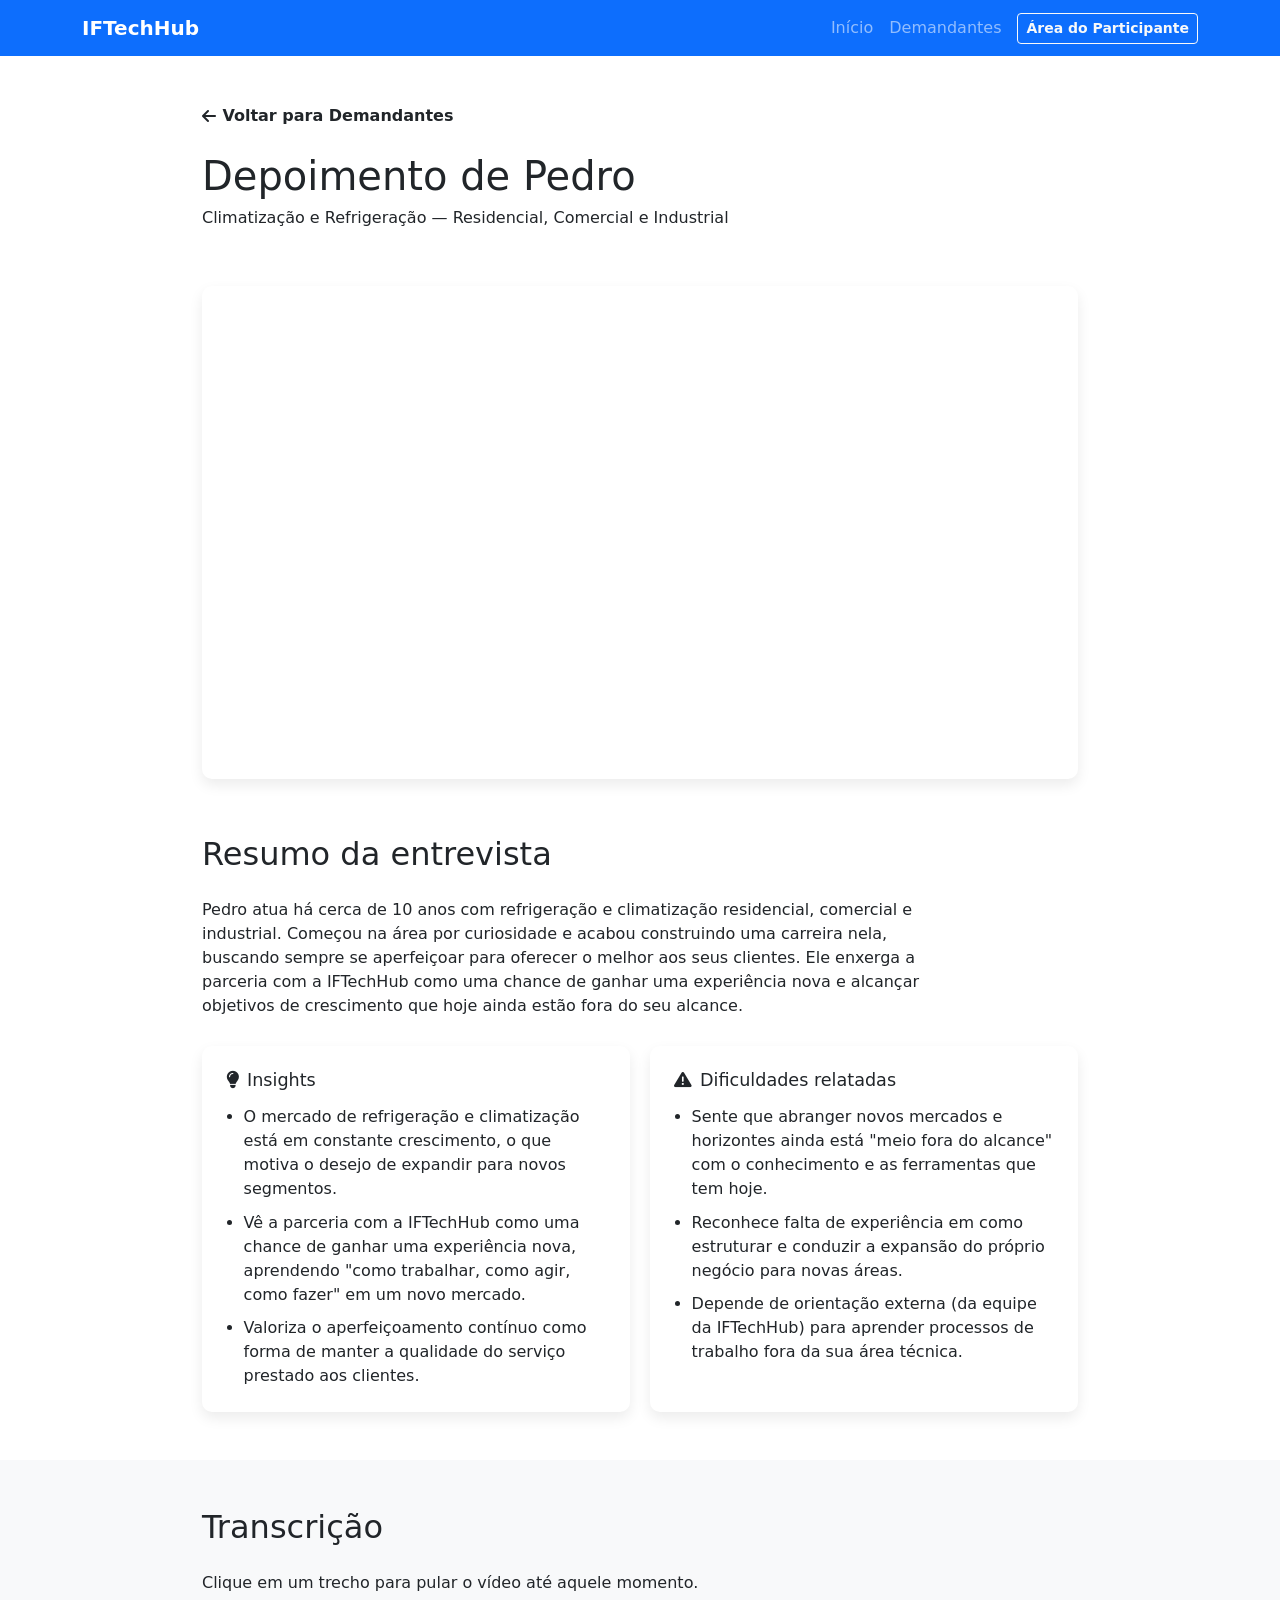
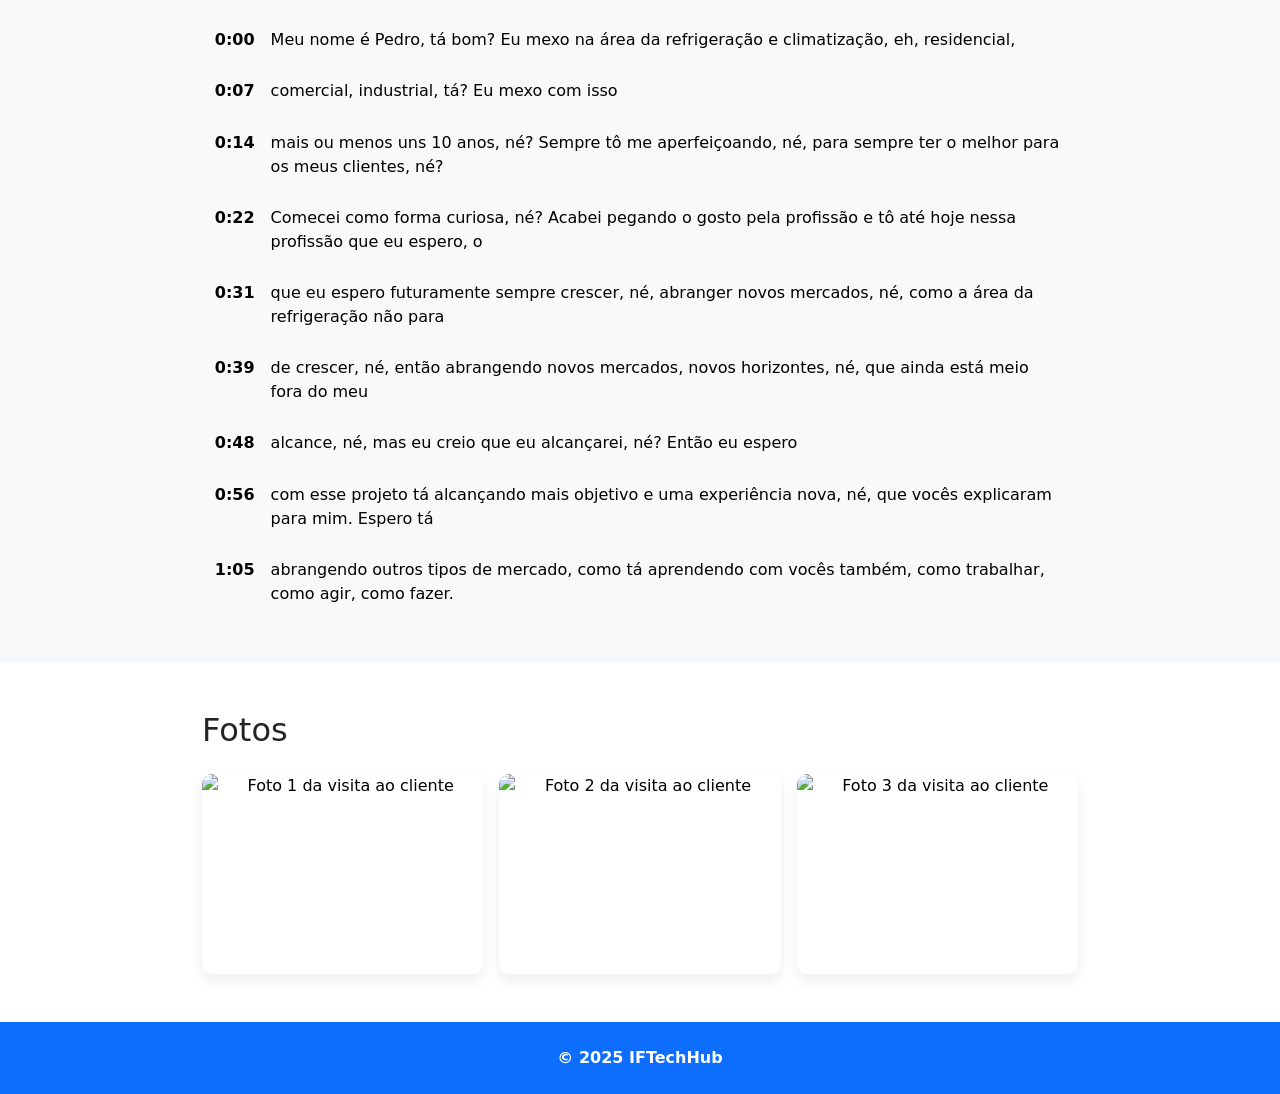
==== demandantes/cliente-1.html @ 68aa7956 "Adiciona página de detalhe do Demandante (cliente-1)" ====
<!doctype html>
<html lang="pt-br">
<head>
  <meta charset="utf-8" />
  <meta name="viewport" content="width=device-width, initial-scale=1" />
  <title>Depoimento de Pedro | IFTechHub</title>
  <link href="https://cdn.jsdelivr.net/npm/bootstrap@5.3.2/dist/css/bootstrap.min.css" rel="stylesheet">
  <link rel="stylesheet" href="https://cdnjs.cloudflare.com/ajax/libs/font-awesome/6.5.0/css/all.min.css">
  <link rel="stylesheet" href="../css/base.css">
  <link rel="stylesheet" href="../css/layout.css">
  <link rel="stylesheet" href="../css/components.css">
  <link rel="stylesheet" href="../css/footer.css">
  <link rel="stylesheet" href="../css/demandante-detalhe.css">
  <link rel="shortcut icon" href="../img/fivicon/fivicon.png" type="image/x-icon">
</head>

<body>

  <!-- Navbar -->
  <header class="navbar navbar-expand-lg navbar-dark bg-primary sticky-top">
    <div class="container">
      <a class="navbar-brand fw-bold" href="../index.html">IFTechHub</a>
      <button class="navbar-toggler" type="button" data-bs-toggle="collapse" data-bs-target="#mainNav" aria-controls="mainNav" aria-expanded="false" aria-label="Toggle navigation">
        <span class="navbar-toggler-icon"></span>
      </button>

      <div class="collapse navbar-collapse" id="mainNav">
        <ul class="navbar-nav ms-auto align-items-lg-center">
          <li class="nav-item"><a class="nav-link" href="../index.html">Início</a></li>
          <li class="nav-item"><a class="nav-link" href="../index.html#demandantes">Demandantes</a></li>
          <li class="nav-item ms-lg-2">
            <a class="btn btn-outline-light btn-sm fw-bold" href="../area-participante.html">Área do Participante</a>
          </li>
        </ul>
      </div>
    </div>
  </header>

  <!-- Cabeçalho da entrevista -->
  <section class="py-5 bg-white">
    <div class="container" style="max-width: 900px;">
      <a href="../index.html#demandantes" class="entrevista-voltar"><i class="fas fa-arrow-left"></i> Voltar para Demandantes</a>
      <h1 class="entrevista-titulo">Depoimento de Pedro</h1>
      <p class="entrevista-subtitulo">Climatização e Refrigeração — Residencial, Comercial e Industrial</p>
    </div>
  </section>

  <!-- Vídeo -->
  <section class="py-2 bg-white">
    <div class="container" style="max-width: 900px;">
      <div class="entrevista-video-wrapper" id="entrevistaVideoWrapper">
        <div id="entrevistaPlayer" data-video-id="fAxshQX1a_c"></div>
      </div>
    </div>
  </section>

  <!-- Resumo da entrevista -->
  <section class="py-5 bg-white">
    <div class="container" style="max-width: 900px;">
      <h2 class="entrevista-secao-titulo">Resumo da entrevista</h2>
      <p class="entrevista-resumo-texto">
        Pedro atua há cerca de 10 anos com refrigeração e climatização residencial, comercial e industrial. Começou na área por curiosidade e acabou construindo uma carreira nela, buscando sempre se aperfeiçoar para oferecer o melhor aos seus clientes. Ele enxerga a parceria com a IFTechHub como uma chance de ganhar uma experiência nova e alcançar objetivos de crescimento que hoje ainda estão fora do seu alcance.
      </p>
      <div class="entrevista-resumo-grid">
        <div class="entrevista-resumo-card">
          <h3><i class="fas fa-lightbulb"></i> Insights</h3>
          <ul>
            <li>O mercado de refrigeração e climatização está em constante crescimento, o que motiva o desejo de expandir para novos segmentos.</li>
            <li>Vê a parceria com a IFTechHub como uma chance de ganhar uma experiência nova, aprendendo "como trabalhar, como agir, como fazer" em um novo mercado.</li>
            <li>Valoriza o aperfeiçoamento contínuo como forma de manter a qualidade do serviço prestado aos clientes.</li>
          </ul>
        </div>
        <div class="entrevista-resumo-card">
          <h3><i class="fas fa-triangle-exclamation"></i> Dificuldades relatadas</h3>
          <ul>
            <li>Sente que abranger novos mercados e horizontes ainda está "meio fora do alcance" com o conhecimento e as ferramentas que tem hoje.</li>
            <li>Reconhece falta de experiência em como estruturar e conduzir a expansão do próprio negócio para novas áreas.</li>
            <li>Depende de orientação externa (da equipe da IFTechHub) para aprender processos de trabalho fora da sua área técnica.</li>
          </ul>
        </div>
      </div>
    </div>
  </section>

  <!-- Transcrição sincronizada -->
  <section class="py-5 bg-light">
    <div class="container" style="max-width: 900px;">
      <h2 class="entrevista-secao-titulo">Transcrição</h2>
      <p class="entrevista-transcricao-dica">Clique em um trecho para pular o vídeo até aquele momento.</p>
      <div class="entrevista-transcricao">
        <button type="button" class="transcricao-linha" data-time="0">
          <span class="transcricao-tempo">0:00</span>
          <span class="transcricao-texto">Meu nome é Pedro, tá bom? Eu mexo na área da refrigeração e climatização, eh, residencial,</span>
        </button>
        <button type="button" class="transcricao-linha" data-time="7">
          <span class="transcricao-tempo">0:07</span>
          <span class="transcricao-texto">comercial, industrial, tá? Eu mexo com isso</span>
        </button>
        <button type="button" class="transcricao-linha" data-time="14">
          <span class="transcricao-tempo">0:14</span>
          <span class="transcricao-texto">mais ou menos uns 10 anos, né? Sempre tô me aperfeiçoando, né, para sempre ter o melhor para os meus clientes, né?</span>
        </button>
        <button type="button" class="transcricao-linha" data-time="22">
          <span class="transcricao-tempo">0:22</span>
          <span class="transcricao-texto">Comecei como forma curiosa, né? Acabei pegando o gosto pela profissão e tô até hoje nessa profissão que eu espero, o</span>
        </button>
        <button type="button" class="transcricao-linha" data-time="31">
          <span class="transcricao-tempo">0:31</span>
          <span class="transcricao-texto">que eu espero futuramente sempre crescer, né, abranger novos mercados, né, como a área da refrigeração não para</span>
        </button>
        <button type="button" class="transcricao-linha" data-time="39">
          <span class="transcricao-tempo">0:39</span>
          <span class="transcricao-texto">de crescer, né, então abrangendo novos mercados, novos horizontes, né, que ainda está meio fora do meu</span>
        </button>
        <button type="button" class="transcricao-linha" data-time="48">
          <span class="transcricao-tempo">0:48</span>
          <span class="transcricao-texto">alcance, né, mas eu creio que eu alcançarei, né? Então eu espero</span>
        </button>
        <button type="button" class="transcricao-linha" data-time="56">
          <span class="transcricao-tempo">0:56</span>
          <span class="transcricao-texto">com esse projeto tá alcançando mais objetivo e uma experiência nova, né, que vocês explicaram para mim. Espero tá</span>
        </button>
        <button type="button" class="transcricao-linha" data-time="65">
          <span class="transcricao-tempo">1:05</span>
          <span class="transcricao-texto">abrangendo outros tipos de mercado, como tá aprendendo com vocês também, como trabalhar, como agir, como fazer.</span>
        </button>
      </div>
    </div>
  </section>

  <!-- Galeria de fotos -->
  <section class="py-5 bg-white">
    <div class="container" style="max-width: 900px;">
      <h2 class="entrevista-secao-titulo">Fotos</h2>
      <div class="entrevista-galeria">
        <button type="button" class="entrevista-foto" data-src="../img/demandantes/foto-cliente-1-1.jpg">
          <img src="../img/demandantes/foto-cliente-1-1.jpg" alt="Foto 1 da visita ao cliente">
        </button>
        <button type="button" class="entrevista-foto" data-src="../img/demandantes/foto-cliente-1-2.jpg">
          <img src="../img/demandantes/foto-cliente-1-2.jpg" alt="Foto 2 da visita ao cliente">
        </button>
        <button type="button" class="entrevista-foto" data-src="../img/demandantes/foto-cliente-1-3.jpg">
          <img src="../img/demandantes/foto-cliente-1-3.jpg" alt="Foto 3 da visita ao cliente">
        </button>
      </div>
    </div>
  </section>

  <!-- Lightbox de fotos -->
  <div class="entrevista-lightbox" id="fotoLightbox" aria-hidden="true">
    <button type="button" class="entrevista-lightbox-close" id="fotoLightboxClose" aria-label="Fechar imagem ampliada">&times;</button>
    <img src="" alt="" class="entrevista-lightbox-img" id="fotoLightboxImg">
  </div>

  <!-- Footer -->
  <footer class="py-4 bg-primary text-white">
    <div class="container text-center">
      <strong>© 2025 IFTechHub</strong>
    </div>
  </footer>

  <script src="https://www.youtube.com/iframe_api"></script>
  <script>
  var entrevistaPlayer;
  function onYouTubeIframeAPIReady() {
    const playerEl = document.getElementById('entrevistaPlayer');
    entrevistaPlayer = new YT.Player('entrevistaPlayer', {
      videoId: playerEl.dataset.videoId,
      playerVars: { rel: 0 }
    });
  }

  (function () {
    const linhas = document.querySelectorAll('.transcricao-linha');
    const videoWrapper = document.getElementById('entrevistaVideoWrapper');

    linhas.forEach((linha) => {
      linha.addEventListener('click', () => {
        const tempo = Number(linha.dataset.time);
        if (entrevistaPlayer && typeof entrevistaPlayer.seekTo === 'function') {
          entrevistaPlayer.seekTo(tempo, true);
          entrevistaPlayer.playVideo();
        }
        videoWrapper.scrollIntoView({ behavior: 'smooth', block: 'center' });
      });
    });
  })();

  (function () {
    const fotos = document.querySelectorAll('.entrevista-foto');
    const lightbox = document.getElementById('fotoLightbox');
    const lightboxImg = document.getElementById('fotoLightboxImg');
    const closeBtn = document.getElementById('fotoLightboxClose');

    function openLightbox(src, alt) {
      lightboxImg.src = src;
      lightboxImg.alt = alt;
      lightbox.classList.add('is-open');
      lightbox.setAttribute('aria-hidden', 'false');
    }

    function closeLightbox() {
      lightbox.classList.remove('is-open');
      lightbox.setAttribute('aria-hidden', 'true');
    }

    fotos.forEach((foto) => {
      foto.addEventListener('click', () => {
        openLightbox(foto.dataset.src, foto.querySelector('img').alt);
      });
    });

    closeBtn.addEventListener('click', closeLightbox);
    lightbox.addEventListener('click', (e) => {
      if (e.target === lightbox) closeLightbox();
    });
    document.addEventListener('keydown', (e) => {
      if (e.key === 'Escape') closeLightbox();
    });
  })();
  </script>
</body>
</html>
---- css/demandante-detalhe.css ----
/* Página de detalhe da entrevista (Demandantes) */

.entrevista-voltar {
    display: inline-flex;
    align-items: center;
    gap: 0.4rem;
    color: var(--green-dark);
    font-weight: 600;
    text-decoration: none;
    margin-bottom: 1.5rem;
}

.entrevista-voltar:hover {
    text-decoration: underline;
}

.entrevista-titulo {
    color: var(--green-dark);
    margin-bottom: 0.4rem;
}

.entrevista-subtitulo {
    color: var(--charcoal);
    margin: 0;
}

.entrevista-video-wrapper {
    position: relative;
    width: 100%;
    padding-top: 56.25%;
    border-radius: 10px;
    overflow: hidden;
    box-shadow: 0 6px 14px rgba(0, 0, 0, 0.08);
    background: var(--charcoal);
}

.entrevista-video-wrapper iframe,
.entrevista-video-wrapper > div {
    position: absolute;
    top: 0;
    left: 0;
    width: 100%;
    height: 100%;
    border: 0;
}

.entrevista-secao-titulo {
    color: var(--green-dark);
    margin-bottom: 1.5rem;
}

.entrevista-resumo-texto {
    color: var(--charcoal);
    max-width: 760px;
    margin-bottom: 1.75rem;
}

.entrevista-resumo-grid {
    display: grid;
    grid-template-columns: repeat(auto-fit, minmax(280px, 1fr));
    gap: 1.25rem;
}

.entrevista-resumo-card {
    background: var(--white);
    border-radius: 10px;
    box-shadow: 0 6px 14px rgba(0, 0, 0, 0.08);
    transition: transform 0.2s, box-shadow 0.2s;
    padding: 1.5rem;
}

.entrevista-resumo-card:hover {
    transform: translateY(-6px);
    box-shadow: 0 14px 28px rgba(0, 0, 0, 0.10);
}

.entrevista-resumo-card h3 {
    display: flex;
    align-items: center;
    gap: 0.5rem;
    color: var(--green-dark);
    font-size: 1.1rem;
    margin-bottom: 0.9rem;
}

.entrevista-resumo-card ul {
    margin: 0;
    padding-left: 1.1rem;
    color: var(--charcoal);
}

.entrevista-resumo-card li {
    margin-bottom: 0.6rem;
}

.entrevista-resumo-card li:last-child {
    margin-bottom: 0;
}

.entrevista-galeria {
    display: grid;
    grid-template-columns: repeat(auto-fit, minmax(200px, 1fr));
    gap: 1rem;
}

.entrevista-foto {
    padding: 0;
    border: none;
    background: none;
    border-radius: 10px;
    overflow: hidden;
    cursor: zoom-in;
    box-shadow: 0 6px 14px rgba(0, 0, 0, 0.08);
    transition: transform 0.2s, box-shadow 0.2s;
}

.entrevista-foto:hover {
    transform: translateY(-6px);
    box-shadow: 0 14px 28px rgba(0, 0, 0, 0.10);
}

.entrevista-foto img {
    width: 100%;
    height: 200px;
    object-fit: cover;
    display: block;
}

.entrevista-transcricao-dica {
    color: var(--charcoal);
    margin-bottom: 1.5rem;
}

.entrevista-transcricao {
    display: flex;
    flex-direction: column;
    gap: 0.5rem;
}

.transcricao-linha {
    display: flex;
    gap: 1rem;
    align-items: baseline;
    width: 100%;
    text-align: left;
    padding: 0.6rem 0.8rem;
    border: none;
    border-radius: 8px;
    background: var(--white);
    cursor: pointer;
    transition: background 0.15s;
}

.transcricao-linha:hover,
.transcricao-linha:focus-visible {
    background: rgba(45, 82, 58, 0.08);
}

.transcricao-tempo {
    flex: 0 0 auto;
    color: var(--green-dark);
    font-weight: 700;
    font-variant-numeric: tabular-nums;
}

.transcricao-texto {
    color: var(--charcoal);
}

.entrevista-lightbox {
    position: fixed;
    inset: 0;
    background: rgba(46, 50, 45, 0.92);
    display: flex;
    align-items: center;
    justify-content: center;
    padding: 2rem;
    z-index: 1050;
    opacity: 0;
    visibility: hidden;
    transition: opacity 0.2s ease;
}

.entrevista-lightbox.is-open {
    opacity: 1;
    visibility: visible;
}

.entrevista-lightbox-img {
    max-width: 100%;
    max-height: 100%;
    border-radius: 10px;
    box-shadow: 0 20px 50px rgba(0, 0, 0, 0.4);
}

.entrevista-lightbox-close {
    position: absolute;
    top: 1.25rem;
    right: 1.5rem;
    background: transparent;
    border: none;
    color: var(--white);
    font-size: 2.2rem;
    line-height: 1;
    cursor: pointer;
}
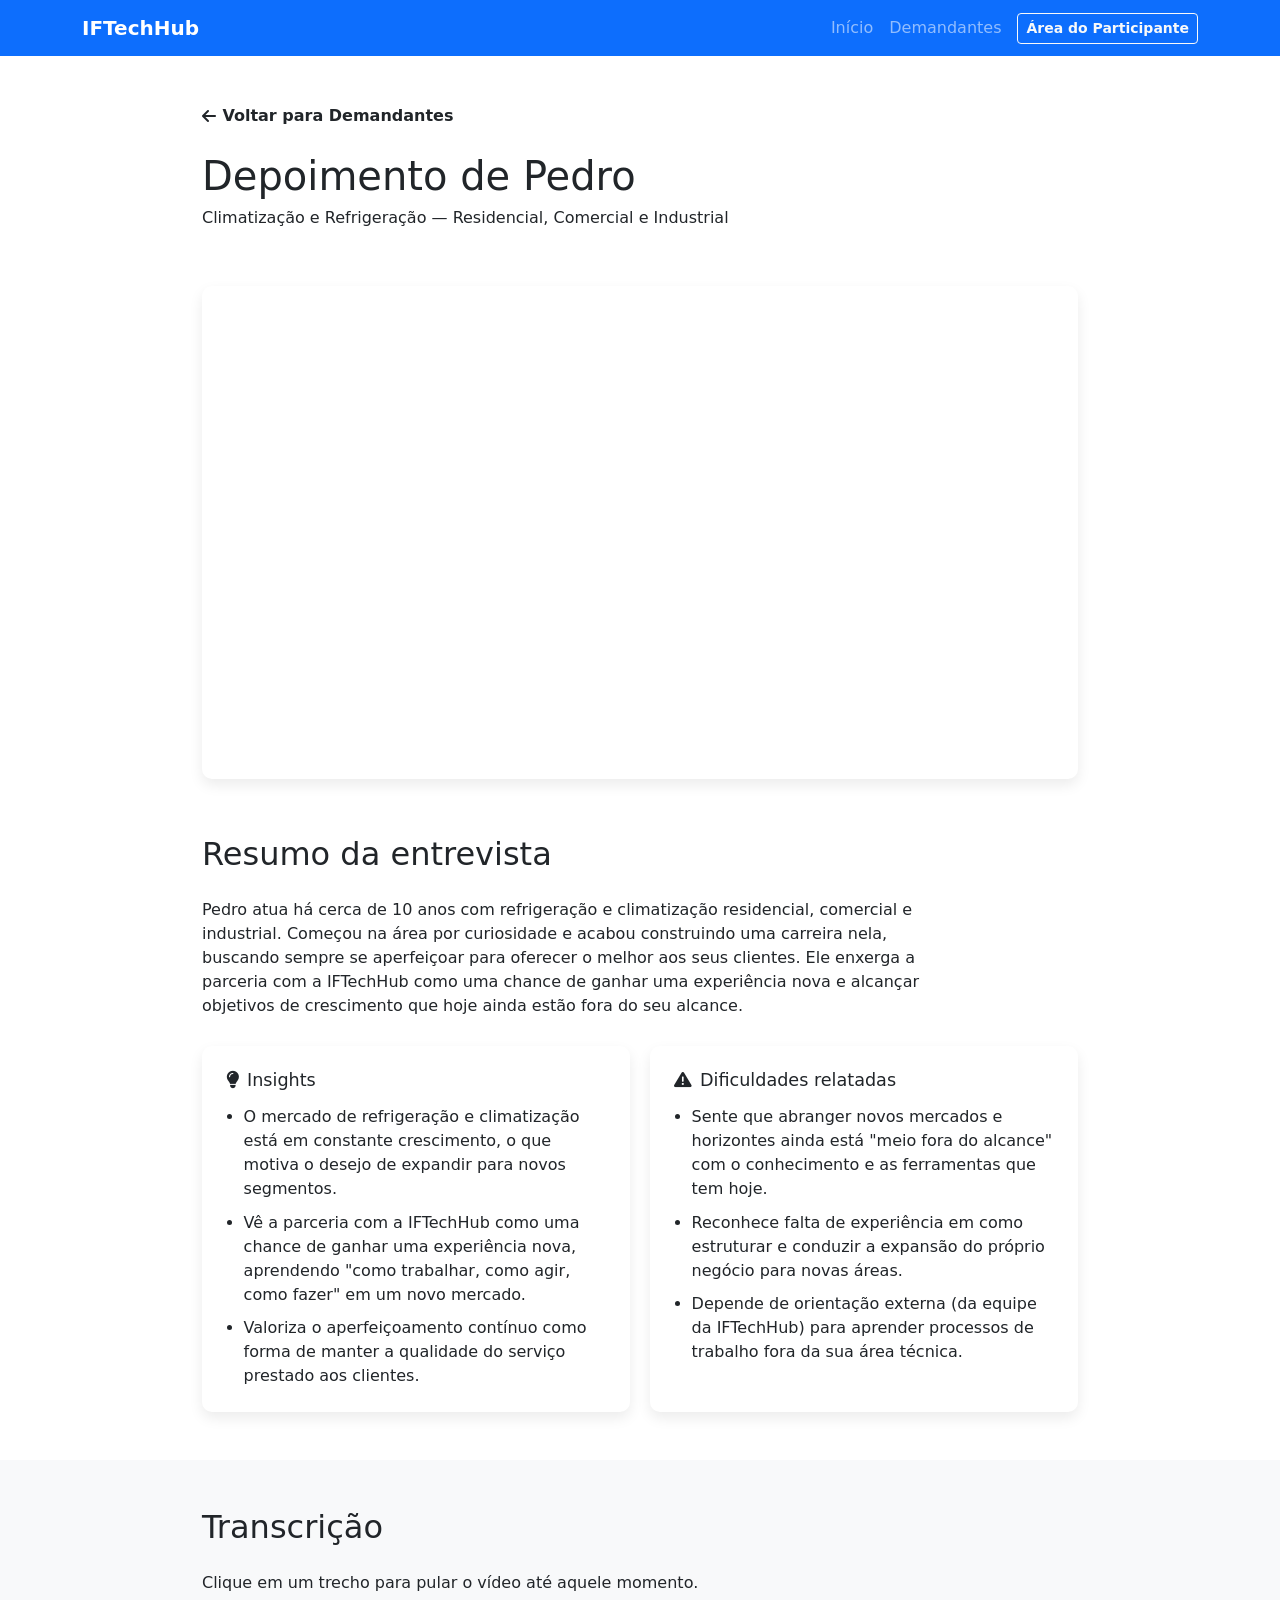
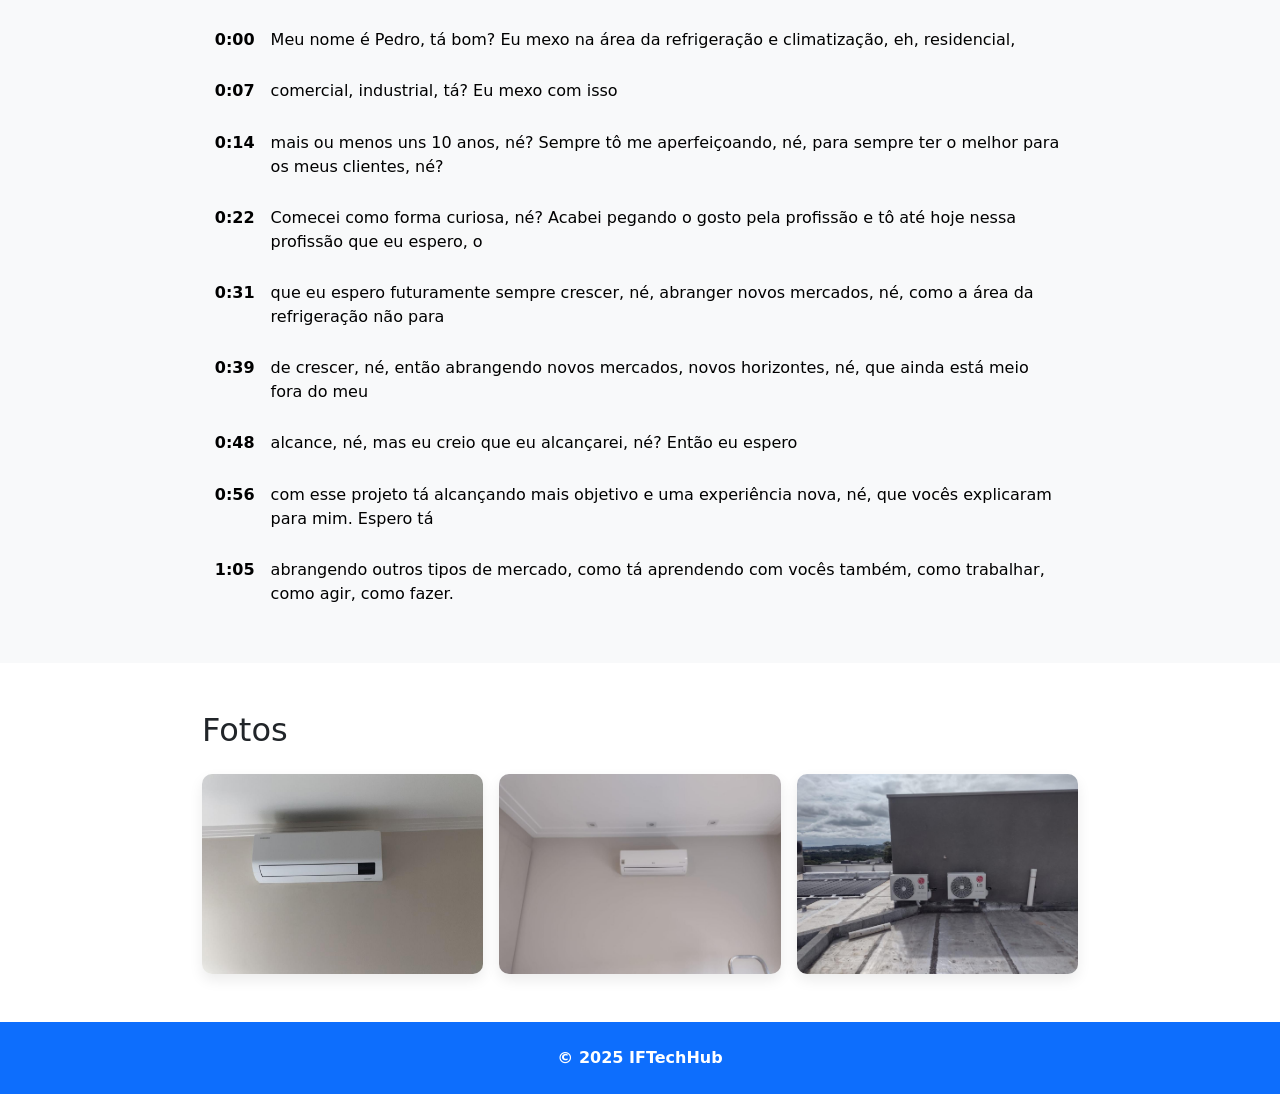
==== commit 40c51c58: "Corrige fotos da visita do demandante" ====
--- a/demandantes/cliente-1.html
+++ b/demandantes/cliente-1.html
@@ -133,14 +133,14 @@
     <div class="container" style="max-width: 900px;">
       <h2 class="entrevista-secao-titulo">Fotos</h2>
       <div class="entrevista-galeria">
-        <button type="button" class="entrevista-foto" data-src="../img/demandantes/foto-cliente-1-1.jpg">
-          <img src="../img/demandantes/foto-cliente-1-1.jpg" alt="Foto 1 da visita ao cliente">
-        </button>
-        <button type="button" class="entrevista-foto" data-src="../img/demandantes/foto-cliente-1-2.jpg">
-          <img src="../img/demandantes/foto-cliente-1-2.jpg" alt="Foto 2 da visita ao cliente">
-        </button>
-        <button type="button" class="entrevista-foto" data-src="../img/demandantes/foto-cliente-1-3.jpg">
-          <img src="../img/demandantes/foto-cliente-1-3.jpg" alt="Foto 3 da visita ao cliente">
+        <button type="button" class="entrevista-foto" data-src="../img/milgraus/1.jpeg">
+          <img src="../img/milgraus/1.jpeg" alt="Foto 1 da visita ao cliente">
+        </button>
+        <button type="button" class="entrevista-foto" data-src="../img/milgraus/2.jpeg">
+          <img src="../img/milgraus/2.jpeg" alt="Foto 2 da visita ao cliente">
+        </button>
+        <button type="button" class="entrevista-foto" data-src="../img/milgraus/3.jpeg">
+          <img src="../img/milgraus/3.jpeg" alt="Foto 3 da visita ao cliente">
         </button>
       </div>
     </div>
